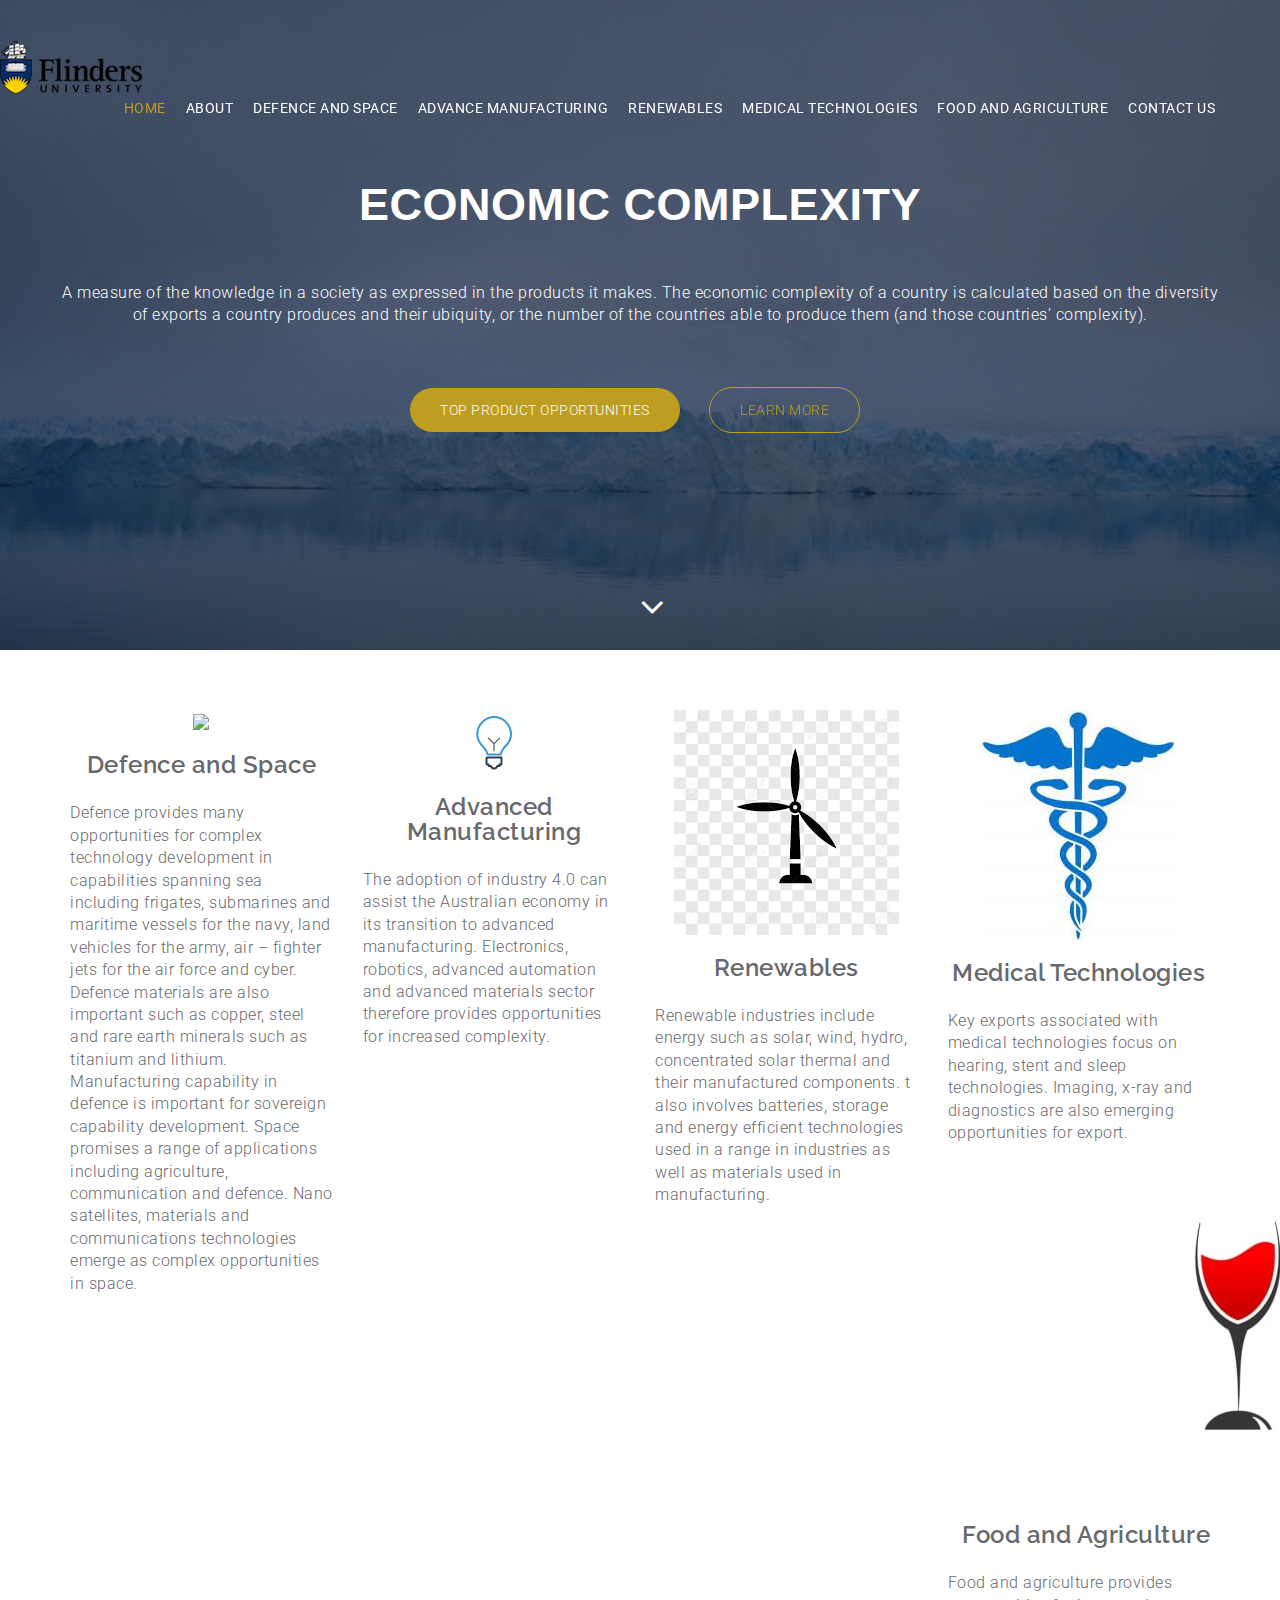
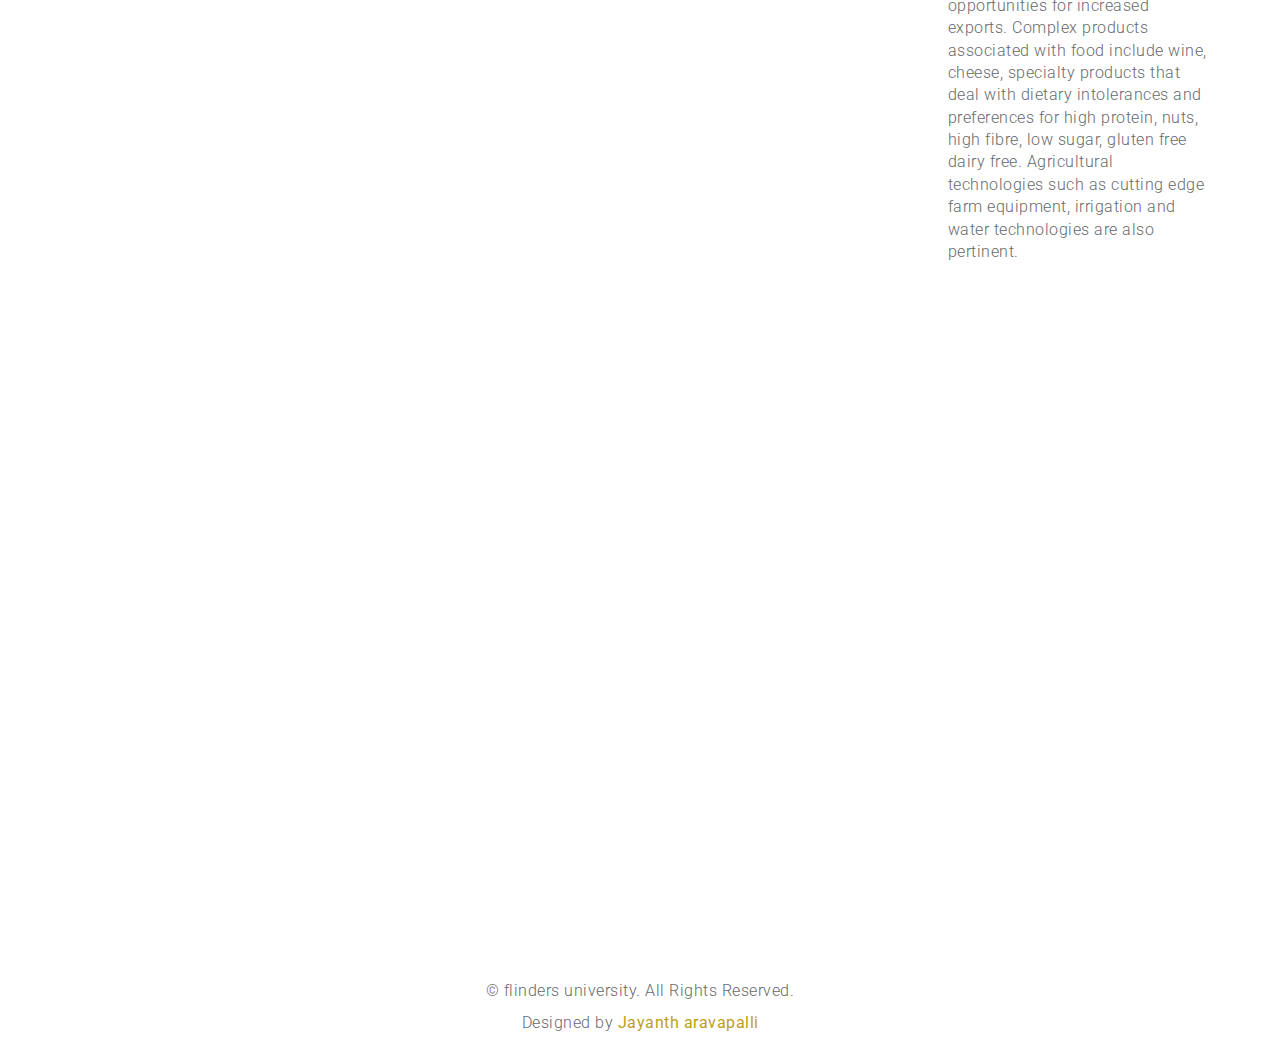
==== main.html @ 9fb5216f "Add files via upload" ====
<!DOCTYPE html>
<html lang="en">

<head>
  <meta charset="utf-8">
  <meta name="viewport" content="width=device-width, initial-scale=1">
  <title>Economic complexity</title>

  <link rel="stylesheet" type="text/css" href="https://fonts.googleapis.com/css?family=Roboto:400,300|Raleway:300,400,900,700italic,700,300,600">
  <link rel="stylesheet" type="text/css" href="css/jquery.bxslider.css">
  <link rel="stylesheet" type="text/css" href="css/font-awesome.min.css">
  <link rel="stylesheet" type="text/css" href="css/bootstrap.min.css">
  <link rel="stylesheet" type="text/css" href="css/animate.css">
  <link rel="stylesheet" type="text/css" href="css/style.css">

</head>

<body>

  <div class="loader"></div>
  <div id="myDiv">
    <!--HEADER-->
    <div class="header">
      <div class="bg-color">
        <header id="main-header">
          <nav class="navbar navbar-default navbar-fixed-top">
            <a class="navbar-brand" href="#">
                <img src="img/logo.png" alt="">
            </a>
            <div class="container">
              <div class="navbar-header">
                <button type="button" class="navbar-toggle" data-toggle="collapse" data-target="#myNavbar">
                <span class="icon-bar"></span>
                <span class="icon-bar"></span>
                <span class="icon-bar"></span>
              </button>

              </div>
              <div class="collapse navbar-collapse" id="myNavbar">
                <ul class="nav navbar-nav navbar-right">
                  <li class="active"><a href="#main-header">Home</a></li>
                  <li class=""><a href="#feature">About</a></li>
                  <li class="nav-item"><a class="nav-link" href="https://app.powerbi.com/view?r=eyJrIjoiYzU4NzIwYWYtZjVlNi00YTAxLWFhNmUtNjE1NDBiMDllNmQwIiwidCI6IjcyMTU3ZGJiLWU4YmQtNDBkYy04ZDAwLTNmMDhjMjM0YWM0NyIsImMiOjEwfQ%3D%3D" >Defence and Space</a></li>
                  <li class="nav-item"><a class="nav-link" href="https://app.powerbi.com/view?r=eyJrIjoiYmViMGY0OTgtZDIwMy00YzEzLWE2MzAtMzNlZTFiOWI3N2QzIiwidCI6IjcyMTU3ZGJiLWU4YmQtNDBkYy04ZDAwLTNmMDhjMjM0YWM0NyIsImMiOjEwfQ%3D%3D" >Advance Manufacturing</a></li>
                  <li class="nav-item"><a class="nav-link" href="https://app.powerbi.com/view?r=eyJrIjoiYzBiZDU5ZDAtOTg5ZC00OGEzLWI5MzctMzc5NGRhNTk1YWYwIiwidCI6IjcyMTU3ZGJiLWU4YmQtNDBkYy04ZDAwLTNmMDhjMjM0YWM0NyIsImMiOjEwfQ%3D%3D" >Renewables</a></li>
                  <li class="nav-item"><a class="nav-link" href="https://app.powerbi.com/view?r=eyJrIjoiZmE3MGUyNjEtNDMyOC00MDVlLTk2ZDEtZWE3MzJkNTE5Njg4IiwidCI6IjcyMTU3ZGJiLWU4YmQtNDBkYy04ZDAwLTNmMDhjMjM0YWM0NyIsImMiOjEwfQ%3D%3D" >Medical Technologies</a></li>
                  <li class="nav-item"><a class="nav-link" href="https://app.powerbi.com/view?r=eyJrIjoiMjk5ODIzNTQtYWZlYy00MjgwLTgxZTQtNjhiOTlhYmQ1YWE2IiwidCI6IjcyMTU3ZGJiLWU4YmQtNDBkYy04ZDAwLTNmMDhjMjM0YWM0NyIsImMiOjEwfQ%3D%3D" >Food and Agriculture</a></li>
                  <li class=""><a href="#contact">Contact Us</a></li>
                </ul>
              </div>
            </div>
          </nav>
        </header>
        <div class="wrapper">
          <div class="container">
            <div class="row">
              <div class="banner-info text-center wow fadeIn delay-05s">

                <h2 class="bnr-sub-title">Economic complexity</h2>
                <p class="bnr-para"><br> A measure of the knowledge in a society as expressed in the products it makes. The economic complexity of a country is calculated based on the diversity of exports a country produces and their ubiquity, or the number of the countries able to produce them (and those countries’ complexity). <br></p>
                <div class="brn-btn">
                  <a href="tp.html" class="btn btn-download">Top Product opportunities</a>
                  <a href="#" class="btn btn-more">Learn More</a>
                </div>
                <div class="overlay-detail">
                  <a href="#feature"><i class="fa fa-angle-down"></i></a>
                </div>
              </div>
            </div>
          </div>
        </div>
      </div>
    </div>



    <section id="feature" class="section-padding wow fadeIn delay-05s">
      <div class="container">
        <div class="row">
          <div class="col-md-3 col-sm-6 col-xs-12">
            <div class="wrap-item text-center">
              <div class="item-img">
                <img src="img/">
              </div>
              <h3 class="pad-bt15">Defence and Space</h3>
              <p style="text-align:Left;">

 Defence provides many opportunities for complex technology development in capabilities
 spanning sea including frigates, submarines and maritime vessels for the navy, land
 vehicles for the army, air – fighter jets for the air force and cyber. Defence materials
 are also important such as copper, steel and rare earth minerals such as titanium and lithium.
 Manufacturing capability in defence is important for sovereign capability development.

 Space promises a range of applications including agriculture, communication and defence.
 Nano satellites, materials and communications technologies emerge as complex opportunities in space.

               </p>
            </div>
          </div>

          <div class="col-md-3 col-sm-6 col-xs-12">
            <div class="wrap-item text-center">
              <div class="item-img">
                <img src="img/ser01.png">
              </div>
              <h3 class="pad-bt15">Advanced Manufacturing</h3>
              <p style="text-align:Left;">
The adoption of industry 4.0 can assist the Australian economy in its transition to advanced manufacturing.
 Electronics, robotics, advanced automation and advanced materials sector therefore provides opportunities
 for increased complexity.</p>
            </div>
          </div>
          <div class="col-md-3 col-sm-6 col-xs-12">
            <div class="wrap-item text-center">
              <div class="item-img">
                <img src="img/4.png">
              </div>
              <h3 class="pad-bt15">Renewables</h3>
              <p style="text-align:left;">
Renewable industries include energy such as solar, wind, hydro, concentrated solar thermal and their  manufactured components.
t also involves batteries, storage and energy efficient technologies used in a range in industries as well as materials used
in manufacturing.</p>
            </div>
          </div>
          <div class="col-md-3 col-sm-6 col-xs-12">
            <div class="wrap-item text-center">
              <div class="item-img">
                <img src="img/3.jpg">
              </div>
              <h3 class="pad-bt15">Medical Technologies</h3>
              <p style="text-align:Left;">
  Key exports associated with medical technologies
  focus on hearing, stent and sleep technologies.
  Imaging, x-ray and diagnostics are also emerging
opportunities for export.</p>

            </div>
          </div>

              <div class="col-md-3 col-sm-6 col-xs-12">
                <div class="wrap-item text-right">
                  <div class="item-img">
                    <img src="img/0.jpg">
                  </div>
                  <h3 class="pad-bt15">Food and Agriculture</h3>
                  <p style="text-align:Left;">
                    Food and agriculture provides opportunities for increased exports.
                    Complex products associated with food include wine, cheese, specialty products
                                          that deal with dietary intolerances and preferences
                                          for high protein, nuts, high fibre, low sugar, gluten free  dairy free.
                                          Agricultural technologies such as cutting edge farm equipment, irrigation and water technologies are also pertinent.

                </div>
            </div>
          </div>

        </div>
      </div>


    </section>

    <!---->

    <!---->
    <!---->
    <!---->
    <!---->


    <!---->
    <section id="contact" class="section-padding wow fadeInUp delay-05s">
      <div class="container">
        <div class="row">
          <div class="col-md-12 text-center white">
            <h2 class="service-title pad-bt15">Keep in touch with us</h2>
            <p class="sub-title pad-bt15"> <br> This website is a result of the work from a Flinders University Masters computer science student investigating product development opportunities for various firms using economic complexity and various forms of relatedness.</p>
            <hr class="bottom-line white-bg">
          </div>
          <div class="col-md-6 col-sm-6 col-xs-12">
            <div class="loction-info white">
              <p><i class="fa fa-map-marker fa-fw pull-left fa-2x"></i>Flinders university<br>Tonsley,SA,Australia</p>
              <p><i class="fa fa-envelope-o fa-fw pull-left fa-2x"></i>flinders.edu.au.com</p>
              <p><i class="fa fa-phone fa-fw pull-left fa-2x"></i>+61 0000 00000</p>
            </div>
          </div>
          <div class="col-md-6 col-sm-6 col-xs-12">
            <div class="contact-form">
              <div id="sendmessage">Your message has been sent. Thank you!</div>
              <div id="errormessage"></div>
              <form action="" method="post" role="form" class="contactForm">
                <div class="col-md-6 padding-right-zero">
                  <div class="form-group">
                    <input type="text" name="name" class="form-control" id="name" placeholder="Your Name" data-rule="minlen:4" data-msg="Please enter at least 4 chars" />
                    <div class="validation"></div>
                  </div>
                </div>
                <div class="col-md-6">
                  <div class="form-group">
                    <input type="email" class="form-control" name="email" id="email" placeholder="Your Email" data-rule="email" data-msg="Please enter a valid email" />
                    <div class="validation"></div>
                  </div>
                </div>
                <div class="col-md-12">
                  <div class="form-group">
                    <input type="text" class="form-control" name="subject" id="subject" placeholder="Subject" data-rule="minlen:4" data-msg="Please enter at least 8 chars of subject" />
                    <div class="validation"></div>
                  </div>
                </div>
                <div class="col-md-12">
                  <div class="form-group">
                    <textarea class="form-control" name="message" rows="5" data-rule="required" data-msg="Please write something for us" placeholder="Message"></textarea>
                    <div class="validation"></div>
                  </div>
                  <button type="submit" class="btn btn-primary btn-submit">SEND NOW</button>
                </div>
              </form>

            </div>
          </div>
        </div>
      </div>
    </section>
    <!---->
    <!---->
    <footer id="footer">
      <div class="container">
        <div class="row text-center">
          <p>&copy; flinders university. All Rights Reserved.</p>
          <div class="credits">

            Designed by <a href="https://bootstrapmade.com/">Jayanth aravapalli</a>
          </div>
        </div>
      </div>
    </footer>
    <!---->
  </div>
  <script src="js/jquery.min.js"></script>
  <script src="js/jquery.easing.min.js"></script>
  <script src="js/bootstrap.min.js"></script>
  <script src="js/wow.js"></script>
  <script src="js/jquery.bxslider.min.js"></script>
  <script src="js/custom.js"></script>
  <script src="contactform/contactform.js"></script>

</body>
</html>
---- css/style.css ----
/*
    Theme Name: Baker
    Theme URL: https://bootstrapmade.com/baker-free-onepage-bootstrap-theme/
    Author: BootstrapMade.com
    Author URL: https://bootstrapmade.com
*/

body {
  line-height: 1.4;
  font-family: 'Roboto', sans-serif;
  color: #67696c;
  font-size: 16px;
  font-weight: 300;
  letter-spacing: 0.5px;
  overflow-x: hidden;
}

ol, ul {
  list-style: none;
}

blockquote, q {
  quotes: none;
}

blockquote:before, blockquote:after, q:before, q:after {
  content: '';
  content: none;
}

table {
  border-collapse: collapse;
  border-spacing: 0;
}

h1, h2, h3, h4, h5, h6 {
  font-family: 'Raleway', sans-serif;
  font-weight: 600;
}

.section-padding {
  padding: 60px 0px;
}

#loader {
  position: absolute;
  left: 50%;
  top: 50%;
  z-index: 1;
  width: 150px;
  height: 150px;
  margin: -75px 0 0 -75px;
  border: 16px solid #f3f3f3;
  border-radius: 50%;
  border-top: 16px solid #3498db;
  width: 120px;
  height: 120px;
  -webkit-animation: spin 2s linear infinite;
  animation: spin 2s linear infinite;
}

@-webkit-keyframes spin {
  0% {
    -webkit-transform: rotate(0deg);
  }
  100% {
    -webkit-transform: rotate(360deg);
  }
}

@keyframes spin {
  0% {
    transform: rotate(0deg);
  }
  100% {
    transform: rotate(360deg);
  }
}

/* Add animation to "page content" */

.animate-bottom {
  position: relative;
  -webkit-animation-name: animatebottom;
  -webkit-animation-duration: 1s;
  animation-name: animatebottom;
  animation-duration: 1s
}

@-webkit-keyframes animatebottom {
  from {
    bottom: -100px;
    opacity: 0
  }
  to {
    bottom: 0px;
    opacity: 1
  }
}

@keyframes animatebottom {
  from {
    bottom: -100px;
    opacity: 0
  }
  to {
    bottom: 0;
    opacity: 1
  }
}

/***********************************
************************************
HEADER
************************************
***********************************/

.header {
  background: url('../img/bg-banner02.jpg') no-repeat fixed;
  background-size: cover;
  min-height: 650px;
  position: relative;
}

.bg-color {
  background-color: rgba(0, 0, 0, 0.5);
  min-height: 650px;
}

#main-header {}

.navbar-default {
  background-color: transparent;
  border: 0px;
  padding: 20px 0;
  transition: all 0.3s;
}

@media (max-width: 768px) {
	.navbar-collapse {
		background: rgba(64, 75, 97, 0.9);
    border-top: 0;
	}
}
.navbar-default .navbar-brand:focus, .navbar-default .navbar-brand:hover {
  color: #002F2F;
}

.top-nav-collapse {
  padding: 0;
  background: rgba(64, 75, 97, 0.9);
}

.logo-dec {
  color: #be9e21;
}

.navbar-default .navbar-brand {
  color: #fff;
  font-family: 'Raleway', sans-serif;
  font-weight: 700;
}

.navbar-default .navbar-brand:hover, .navbar-default .navbar-brand:focus {
  color: #fff;
}

.navbar-brand {
  padding: 0px;
  font-size: 24px;
  text-transform: uppercase;
  padding: 15px 0px;
  margin-top: 6px;
}

.navbar-default .navbar-nav>li>a {
  padding: 5px 10px;
  font-size: 14px;
  line-height: 54px;
  font-weight: 400;
  text-transform: uppercase;
  background: transparent;
  color: #fff;
  -webkit-transition: color 0.2s ease-out;
  transition: color 0.2s ease-out;
}

.navbar-default .navbar-nav>.active>a, .navbar-default .navbar-nav>.active>a:focus, .navbar-default .navbar-nav>.active>a:hover {
  color: #be9e21;
  background-color: transparent;
}

.navbar-default .navbar-nav>li>a:focus, .navbar-default .navbar-nav>li>a:hover {
  background-color: transparent;
  color: #be9e21;
}

.banner-info {
  padding-top: 140px;
  color: #fff;
}

.bnr-title, .bnr-sub-title {
  font-family: 'Fira Sans', sans-serif;
}

h1.bnr-title {
  font-size: 18px;
  text-transform: uppercase;
  letter-spacing: 2px;
}

h2.bnr-sub-title {
  font-size: 45px;
  text-transform: uppercase;
  padding: 20px 0px;
  font-weight: 700;
}

.bnr-para {
  font-weight: 300;
}

.btn-download, .btn-more, .btn-download:hover, .btn-download:focus, .btn-more:focus {
  text-transform: uppercase;
  margin-top: 50px;
  color: #fff;
  border: 0;
  font-size: 14px;
  font-weight: 300;
  line-height: 24px;
  padding: 10px 30px;
  border-radius: 60px;
  margin: 50px 10px 0 0;
  outline: none !important;
  -webkit-backface-visibility: hidden;
  backface-visibility: hidden;
  transition: all 0.3s;
}

.btn-download {
  background-color: #be9e21;
}

.btn-more, .btn-more:focus {
  margin-left: 15px;
  border: 1px solid #be9e21;
  color: #be9e21;
}

.btn-more:hover {
  background: #be9e21;
  color: #fff;
}

.overlay-detail a i {
  text-align: center;
  position: absolute;
  bottom: 25px;
  font-size: 38px;
  color: #fff;
}

/***********************************
************************************
features
************************************
***********************************/

.title, .service-title {
  font-family: 'Fira Sans', sans-serif;
  font-size: 35px;
  text-transform: uppercase;
}

.item-img {
  margin-bottom: 15px;
}

.sub-title {
  font-size: 20px;
}

.bottom-line {
  margin-top: 20px;
  margin-bottom: 40px;
  border: 0;
  border-top: 0px;
  height: 3px;
  width: 40px;
  background-color: #BE9E21;
}

.wrap-item h3 {
  font-size: 24px;
  line-height: 25px;
}

.pad-bt15 {
  padding-bottom: 15px;
}

.sec-sub-title {
  padding-top: 30px;
}

.sec-sub-title {
  font-size: 16px;
  font-weight: bold;
  color: #002F2F;
  text-transform: uppercase;
  margin: 25px 0px;
  line-height: 1.7;
}

#service {
  background-color: #F3F4F8;
}

ul.service-list li i {
  color: #002F2F;
  padding-right: 10px;
}

.learn-more, .learn-more:hover, .learn-more:focus {
  height: 50px;
  width: 175px;
  background: #046380;
  display: inline-block;
  text-align: center;
  color: #ffffff;
  line-height: 50px;
  text-transform: uppercase;
  font-size: 16px;
  text-decoration: none;
  margin-right: 10px;
  margin-top: 45px;
  text-decoration: none;
  transition: all 0.3s;
  -webkit-transition: all 0.3s;
}

.visit-portfolio, .visit-portfolio:hover, .visit-portfolio:focus {
  height: 50px;
  width: 175px;
  display: inline-block;
  text-align: center;
  color: #495376;
  line-height: 50px;
  text-transform: uppercase;
  font-size: 16px;
  text-decoration: none;
  border: 1px solid #838aa1;
  margin-top: 45px;
  transition: all 0.3s;
  -webkit-transition: all 0.3s;
}

.bx-wrapper img {
  width: 70px;
  display: inline-block;
  border-radius: 50%;
  border: 5px solid #fff;
  margin-bottom: 15px;
}

.service-item h3 span {
  opacity: 0.7;
  font-size: 75px;
  line-height: 1;
  text-transform: uppercase;
  letter-spacing: -5px;
  font-weight: 900;
  padding-right: 6px;
}

.service-item h3 {
  font-weight: 700;
}

.service-item p {
  opacity: 0.6;
  color: inherit;
  padding: 10px 0px;
}

.service-item a {
  color: #be9e21;
}

.mr-btn-15 {
  margin-bottom: 15px;
}

.padding-right-zero {
  padding-right: 0px !important;
}

.bx-wrapper {
  margin: 0 auto 35px;
}

.portfolio-item {
  position: relative;
  overflow: hidden;
}

.portfolio-item figure {
  margin: 0;
  padding: 0;
  position: relative;
  cursor: pointer;
}

.portfolio-item figure img {
  display: block;
  position: relative;
  z-index: 10;
  margin: -15px 0
}

.portfolio-item figure figcaption {
  display: block;
  position: absolute;
  z-index: 5;
  -webkit-box-sizing: border-box;
  -moz-box-sizing: border-box;
  box-sizing: border-box
}

.portfolio-item figure h2 {
  font-family: 'Fira Sans', sans-serif;
  color: #fff;
  font-size: 20px;
  text-align: left;
  padding-bottom: 15px;
}

.portfolio-item figure p {
  display: block;
  line-height: 18px;
  margin: 0;
  color: #fff;
  text-align: left
}

.portfolio-item figure figcaption {
  top: 0;
  left: 0;
  width: 100%;
  height: 100%;
  padding: 59px 30px;
  background-color: #BE9E21;
  backface-visibility: hidden;
  -webkit-transform: rotateY(-180deg);
  -moz-transform: rotateY(-180deg);
  transform: rotateY(-180deg);
  -webkit-transition: all .5s;
  -moz-transition: all .5s;
  transition: all .5s;
  text-align: center;
}

.portfolio-item figure img {
  backface-visibility: hidden;
  -webkit-transition: all .5s;
  -moz-transition: all .5s;
  transition: all .5s
}

.portfolio-item figure:hover img, figure.hover img {
  -webkit-transform: rotateY(180deg);
  -moz-transform: rotateY(180deg);
  transform: rotateY(180deg)
}

.portfolio-item figure:hover figcaption, figure.hover figcaption {
  -webkit-transform: rotateY(0);
  -moz-transform: rotateY(0);
  transform: rotateY(0)
}

/***********************************
************************************
TESTIMONIAL
************************************
***********************************/

#testimonial {
  background: url('../img/bg.jpg') no-repeat;
  background-size: cover;
  min-height: 390px;
}

.bg-testicolor {
  background-color: RGBA(73, 84, 105, 0.61);
  min-height: 390px;
}

.white {
  color: #fff !important;
}

.testimonial-item ul li blockquote {
  font-size: 18px;
  line-height: 32px;
  color: #fff;
  font-weight: 300;
  text-shadow: 1px 1px 2px #333;
  text-align: center;
  display: inline-block;
  width: 100%;
  margin: 20px 0;
  padding: 0 80px;
  position: relative;
  border: 0;
}

.testimonial-item ul li small {
  font-size: 16px;
  color: #fff;
  font-weight: 400;
  text-shadow: 1px 1px 2px #333;
  text-align: center;
  display: inline-block;
  width: 100%;
}

.bx-viewport {
  height: 235px !important;
  background-color: transparent !important;
  border: 0px none !important;
  box-shadow: none !important;
}

.testimonial-item ul li blockquote::before {
  content: '“';
  left: 30px;
}

.testimonial-item ul li blockquote::before, .testimonial-item ul li blockquote::after {
  position: absolute;
  font-weight: 300;
  font-size: 3em;
  font-family: Georgia, serif;
  color: #ccc;
  top: 62%;
}

.testimonial-item ul li blockquote::after {
  content: '”';
  right: 30px;
}

/***********************************
************************************
Blog
************************************
***********************************/

.blog-info h2 {
  text-transform: capitalize;
  font-weight: 600;
  font-size: 20px;
  letter-spacing: 1px;
  padding-top: 5px;
}

.blog-comment {
  margin-top: 12px;
  min-height: 30px;
}

.blog-info p, .blog-comment p {
  color: #949494;
}

.blog-comment p:first-child {
  float: left;
}

.blog-comment p:last-child {
  float: right;
  margin-right: 0;
}

.blog-comment p i {
  color: #949494;
}

.read-more {
  color: #949494;
  margin-top: 15px;
  display: inline-block;
}

.blog-img {
  position: relative;
  margin-bottom: 20px;
  overflow: hidden;
}

.blog-img img:hover {
  opacity: 1;
  -webkit-transform: scale(1.05);
  -moz-transform: scale(1.05);
  -ms-transform: scale(1.05);
  -o-transform: scale(1.05);
  transform: scale(1.05);
}

.blog-img img {
  width: 100%;
  opacity: 0.8;
  -webkit-transition: all 0.5s linear;
  -moz-transition: all 0.5s linear;
  -ms-transition: all 0.5s linear;
  -o-transition: all 0.5s linear;
  transition: all 0.5s linear;
}

/***********************************
************************************
contact
************************************
***********************************/

#contact {
  background-color: rgb(73, 84, 105);
}

.btn-submit, .btn-submit:hover, .btn-submit:focus {
  background-color: transparent;
  border-radius: 60px;
  color: #be9e21;
  font-weight: 400;
  border: 1px solid #be9e21;
  font-size: 14px;
  padding: 6px 20px;
}

.form-control {
  background-color: transparent;
  border-radius: 0px;
  color: #be9e21 !important;
  border-color: #be9e21;
}

.form-control:focus {
  border-color: #be9e21;
  outline: 0;
  -webkit-box-shadow: inset 0 1px 1px rgba(0, 0, 0, .075), 0 0 8px rgba(102, 175, 233, .6);
  box-shadow: inset 0 1px 1px rgba(0, 0, 0, .075), 0 0 8px rgba(102, 175, 233, .6);
}

.contact-form input.form-control {
  color: #fff;
}

.validation {
  color: red;
  display: none;
  margin: 0 0 20px;
  font-weight: 400;
  font-size: 13px;
}

#sendmessage {
  color: green;
  border: 1px solid green;
  display: none;
  text-align: center;
  padding: 15px;
  font-weight: 600;
  margin-bottom: 15px;
}

#errormessage {
  color: red;
  display: none;
  border: 1px solid red;
  text-align: center;
  padding: 15px;
  font-weight: 600;
  margin-bottom: 15px;
}

#sendmessage.show, #errormessage.show, .show {
  display: block;
}

.loction-info p {
  margin-bottom: 25px;
}

.loction-info p i {
  color: #be9e21;
}

/***********************************
************************************
contact
************************************
***********************************/

#footer {
  padding: 20px 0px;
}

.scrollToTop {
  position: fixed;
  bottom: 12px;
  right: 12px;
  width: 42px;
  height: 42px;
  color: #ffffff;
  background: #be9e21;
  font-size: 14px;
  line-height: 42px;
  text-align: center;
  z-index: 100;
  cursor: pointer;
  display: none;
}

.white-bg {
  background-color: #fff;
}

#footer a {
  color: #be9e21;
  font-weight: 400;
}

/***********************************
************************************
Responsive media queries
************************************
***********************************/

/***********************************
************************************
cta
************************************
***********************************/

.cta {
  background-color: rgb(73, 84, 105);
}

.cta .cta-info {
  width: 100%;
  float: left;
  padding: 30px 25px 30px 15px;
  border-radius: 5px;
}

.cta .cta-info .cta-txt h3 {
  font-size: 32px;
  margin-bottom: 10px;
}

.cta .cta-info .cta-btn {
  margin-top: 16px;
  background-color: rgb(190, 158, 33);
  padding: 20px 50px;
  color: #FFF;
  font-size: 22px;
  display: inline-block;
  transition: all 0.5s ease-in 0s;
}

/***********************************
************************************
Responsive media queries
************************************
***********************************/

@media (min-width: 768px) and (max-width: 980px) {
  .service-item, .blog-sec, .wrap-item, .loction-info {
    margin-bottom: 15px;
  }
  .portfolio-item figure figcaption {
    padding: 55px 30px;
  }
  .padding-right-zero {
    padding-right: 15px !important;
  }
}

@media (min-width: 451px) and (max-width: 767px) {
  .service-item, .blog-sec, .wrap-item, .loction-info {
    margin-bottom: 15px;
  }
}

@media (min-width: 20px) and (max-width: 450px) {
  .navbar-default .navbar-brand {
    padding-left: 16px;
    margin-top: 0px;
  }
  .banner-info {
    padding-top: 40px;
  }
  h1.bnr-title {
    font-size: 16px;
  }
  h2.bnr-sub-title {
    font-size: 33px;
  }
  body {
    font-size: 14px;
  }
  .btn-download, .btn-more, .btn-download:hover, .btn-more:hover, .btn-download:focus, .btn-more:focus {
    font-size: 12px;
    padding: 7px 18px;
  }
  .wrap-item h3 {
    font-size: 18px;
  }
  .title, .service-title {
    font-size: 28px;
  }
  .sub-title {
    font-size: 15px;
  }
  .service-item, .blog-sec, .wrap-item, .loction-info {
    margin-bottom: 15px;
  }
  .loction-info {
    padding: 0px 15px;
  }
  .portfolio-item figure figcaption {
    padding: 30px 30px;
  }
  .padding-right-zero {
    padding-right: 15px !important;
  }
  .portfolio-item figure p {
    font-size: 14px;
  }
  .portfolio-item figure h2 {
    font-size: 18px;
  }
  .testimonial-item ul li blockquote {
    font-size: 14px;
    line-height: 22px;
    margin: 10px 0;
    padding: 0 40px;
  }
  .navbar-default .navbar-nav>li>a {
    line-height: 22px;
    text-align: center;
  }
}
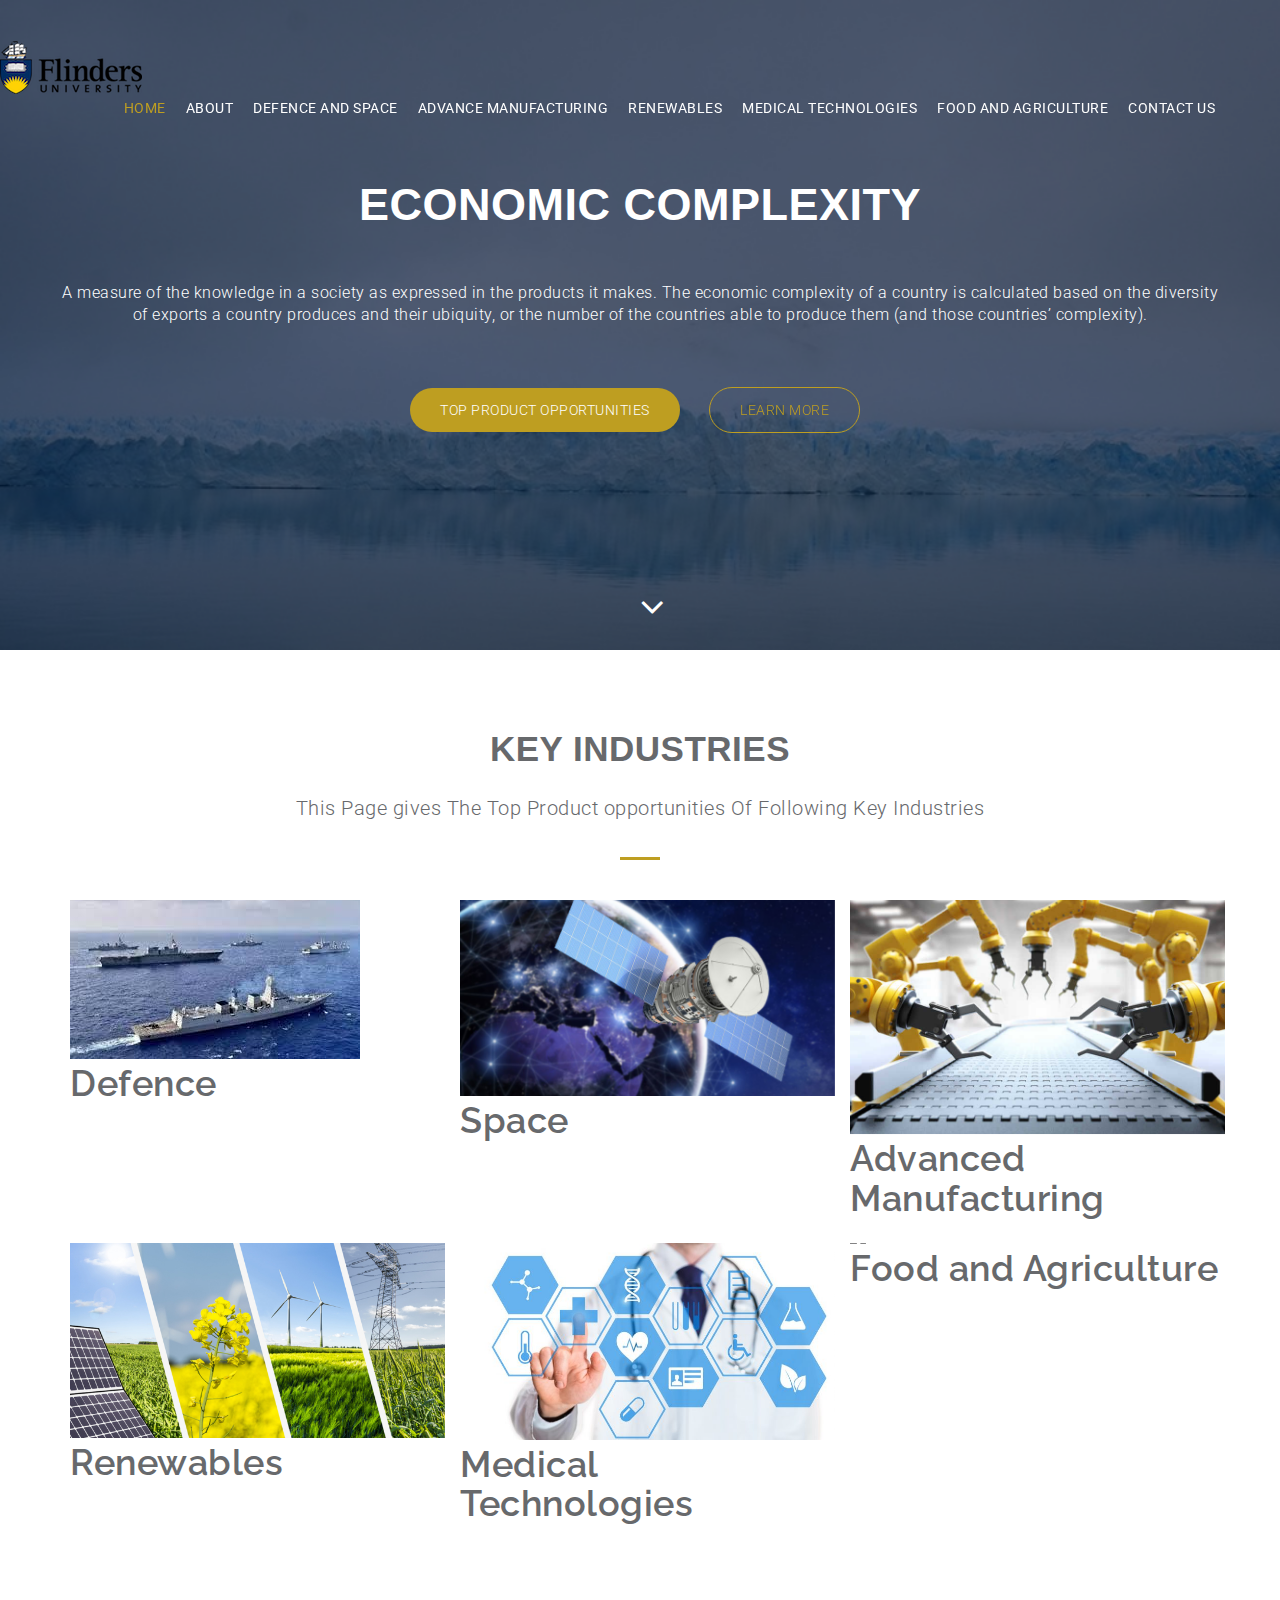
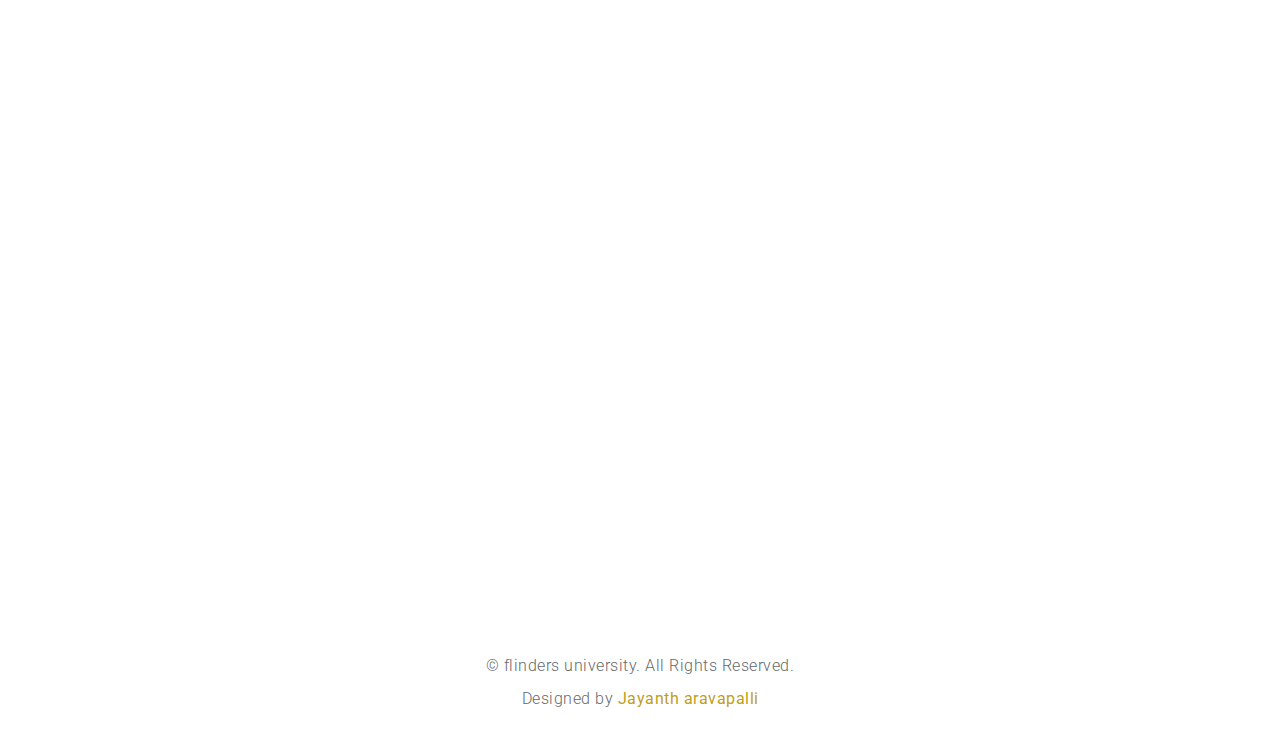
==== commit 1c6cbb44: "Add files via upload" ====
--- a/main.html
+++ b/main.html
@@ -73,96 +73,95 @@
     </div>
 
 
-
-    <section id="feature" class="section-padding wow fadeIn delay-05s">
+    <section id="portfolio" class="section-padding wow fadeInUp delay-05s">
       <div class="container">
         <div class="row">
-          <div class="col-md-3 col-sm-6 col-xs-12">
-            <div class="wrap-item text-center">
-              <div class="item-img">
-                <img src="img/">
-              </div>
-              <h3 class="pad-bt15">Defence and Space</h3>
-              <p style="text-align:Left;">
-
- Defence provides many opportunities for complex technology development in capabilities
- spanning sea including frigates, submarines and maritime vessels for the navy, land
- vehicles for the army, air – fighter jets for the air force and cyber. Defence materials
- are also important such as copper, steel and rare earth minerals such as titanium and lithium.
- Manufacturing capability in defence is important for sovereign capability development.
-
- Space promises a range of applications including agriculture, communication and defence.
- Nano satellites, materials and communications technologies emerge as complex opportunities in space.
-
-               </p>
-            </div>
-          </div>
-
-          <div class="col-md-3 col-sm-6 col-xs-12">
-            <div class="wrap-item text-center">
-              <div class="item-img">
-                <img src="img/ser01.png">
-              </div>
-              <h3 class="pad-bt15">Advanced Manufacturing</h3>
-              <p style="text-align:Left;">
-The adoption of industry 4.0 can assist the Australian economy in its transition to advanced manufacturing.
- Electronics, robotics, advanced automation and advanced materials sector therefore provides opportunities
- for increased complexity.</p>
-            </div>
-          </div>
-          <div class="col-md-3 col-sm-6 col-xs-12">
-            <div class="wrap-item text-center">
-              <div class="item-img">
-                <img src="img/4.png">
-              </div>
-              <h3 class="pad-bt15">Renewables</h3>
-              <p style="text-align:left;">
-Renewable industries include energy such as solar, wind, hydro, concentrated solar thermal and their  manufactured components.
-t also involves batteries, storage and energy efficient technologies used in a range in industries as well as materials used
-in manufacturing.</p>
-            </div>
-          </div>
-          <div class="col-md-3 col-sm-6 col-xs-12">
-            <div class="wrap-item text-center">
-              <div class="item-img">
-                <img src="img/3.jpg">
-              </div>
-              <h3 class="pad-bt15">Medical Technologies</h3>
-              <p style="text-align:Left;">
-  Key exports associated with medical technologies
-  focus on hearing, stent and sleep technologies.
-  Imaging, x-ray and diagnostics are also emerging
-opportunities for export.</p>
-
-            </div>
-          </div>
-
-              <div class="col-md-3 col-sm-6 col-xs-12">
-                <div class="wrap-item text-right">
-                  <div class="item-img">
-                    <img src="img/0.jpg">
-                  </div>
-                  <h3 class="pad-bt15">Food and Agriculture</h3>
-                  <p style="text-align:Left;">
-                    Food and agriculture provides opportunities for increased exports.
-                    Complex products associated with food include wine, cheese, specialty products
-                                          that deal with dietary intolerances and preferences
-                                          for high protein, nuts, high fibre, low sugar, gluten free  dairy free.
-                                          Agricultural technologies such as cutting edge farm equipment, irrigation and water technologies are also pertinent.
-
-                </div>
-            </div>
-          </div>
-
-        </div>
-      </div>
-
-
+          <div class="col-md-12 text-center">
+            <h2 class="service-title pad-bt15">Key Industries</h2>
+            <p class="sub-title pad-bt15">This Page gives The Top Product opportunities Of Following Key Industries</p>
+            <hr class="bottom-line">
+          </div>
+          <div class="col-md-4 col-sm-6 col-xs-12 portfolio-item padding-right-zero mr-btn-15">
+            <figure>
+              <img src="img/111.jpg" class="img-responsive">
+              <h1>Defence</h1>
+              <figcaption>
+                <h2>Defence</h2>
+                <p>Defence provides many opportunities for complex technology development in capabilities
+                spanning sea including frigates, submarines and maritime vessels for the navy, land
+                vehicles.</p>
+              </figcaption>
+            </figure>
+          </div>
+          <div class="col-md-4 col-sm-6 col-xs-12 portfolio-item padding-right-zero mr-btn-15">
+            <figure>
+              <img src="img/02.jpg" class="img-responsive">
+              <h1>Space</h1>
+              <figcaption>
+                <h2>Space</h2>
+                <p>Space promises a range of applications including agriculture, communication and defence.
+                Nano satellites, materials and communications technologies emerge as complex opportunities in space.</p>
+              </figcaption>
+            </figure>
+          </div>
+          <div class="col-md-4 col-sm-6 col-xs-12 portfolio-item padding-right-zero mr-btn-15">
+            <figure>
+              <img src="img/03.jpg" class="img-responsive">
+              <h1>Advanced Manufacturing</h1>
+              <figcaption>
+                <h2>Advanced Manufacturing</h2>
+                <p>The adoption of industry 4.0 can assist the Australian economy in its transition to advanced manufacturing.
+                 Electronics, robotics, advanced automation and advanced materials sector therefore provides opportunities
+                 for increased complexity</p>
+              </figcaption>
+            </figure>
+          </div>
+          <div class="col-md-4 col-sm-6 col-xs-12 portfolio-item padding-right-zero mr-btn-15">
+            <figure>
+              <img src="img/04.jpg" class="img-responsive">
+              <h1>Renewables</h1>
+              <figcaption>
+                <h2>Renewables</h2>
+                <p> Renewable industries include energy such as solar, wind, hydro, concentrated solar thermal and their  manufactured components.
+                 also involves batteries, storage and energy efficient technologies used in a range in industries as well as materials used
+                in manufacturing.</p>
+              </figcaption>
+            </figure>
+          </div>
+          <div class="col-md-4 col-sm-6 col-xs-12 portfolio-item padding-right-zero mr-btn-15">
+            <figure>
+              <img src="img/05.jpg" class="img-responsive">
+                 <h1>Medical Technologies</h1>
+              <figcaption>
+                <h2>Medical Technologies</h2>
+                <p>Key exports associated with medical technologies
+                focus on hearing, stent and sleep technologies.
+                Imaging, x-ray and diagnostics are also emerging
+              opportunities for export</p>
+              </figcaption>
+            </figure>
+          </div>
+          <div class="col-md-4 col-sm-6 col-xs-12 portfolio-item padding-right-zero mr-btn-15">
+            <figure>
+              <img src="img/6.jpg" class="img-responsive">
+              <h1>Food and Agriculture</h1>
+              <figcaption>
+                <h2>Food and Agriculture</h2>
+                <p>  Food and agriculture provides opportunities for increased exports and Complex products associated with food include wine, cheese, specialty products
+                    that deal with dietary intolerances and preferences for high protein, nuts, high fibre, low sugar, gluten free  dairy free.  Agricultural technologies
+                    such as cutting edge farm equipment, irrigation and water technologies are also pertinent.
+</p>
+              </figcaption>
+            </figure>
+          </div>
+        </div>
+      </div>
     </section>
 
-    <!---->
-
-    <!---->
+
+
+
+
     <!---->
     <!---->
     <!---->
@@ -180,7 +179,7 @@
           <div class="col-md-6 col-sm-6 col-xs-12">
             <div class="loction-info white">
               <p><i class="fa fa-map-marker fa-fw pull-left fa-2x"></i>Flinders university<br>Tonsley,SA,Australia</p>
-              <p><i class="fa fa-envelope-o fa-fw pull-left fa-2x"></i>flinders.edu.au.com</p>
+              <p><i class="fa fa-envelope-o fa-fw pull-left fa-2x"></i>flinders.edu.au</p>
               <p><i class="fa fa-phone fa-fw pull-left fa-2x"></i>+61 0000 00000</p>
             </div>
           </div>
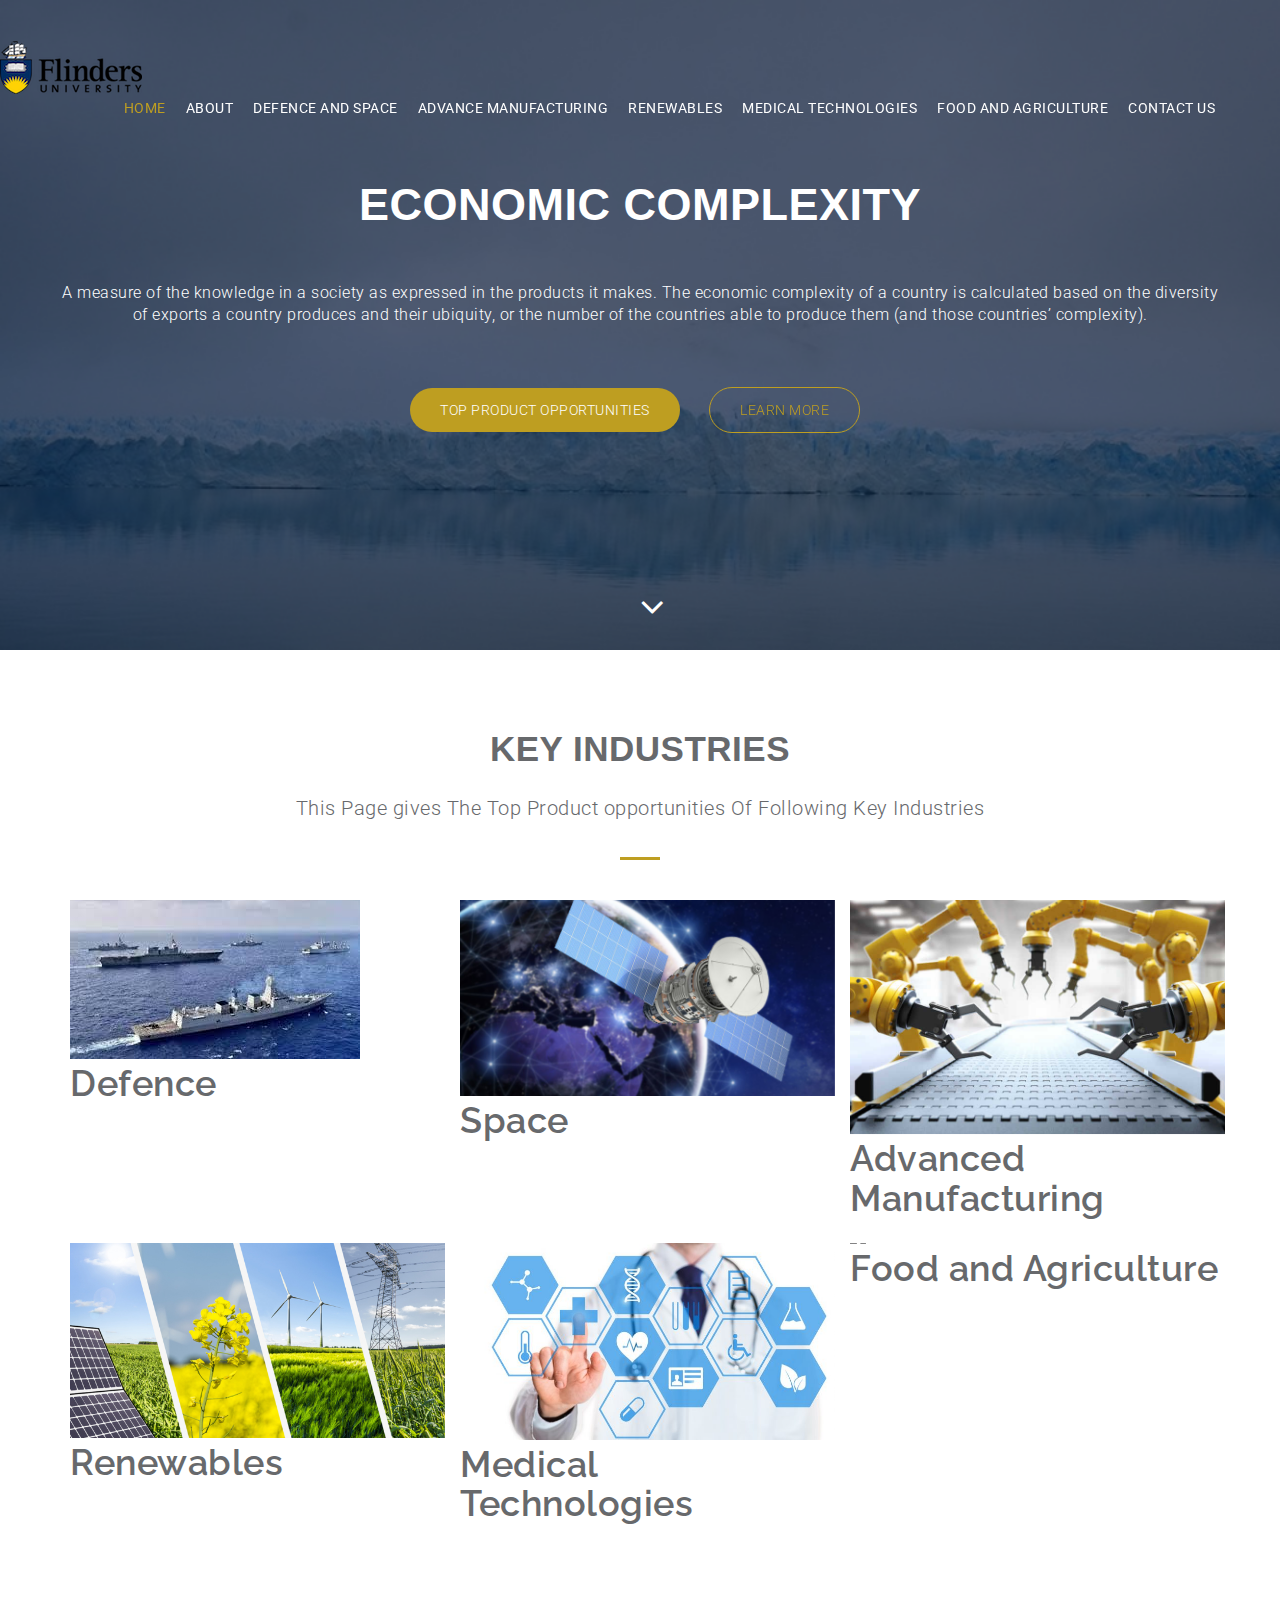
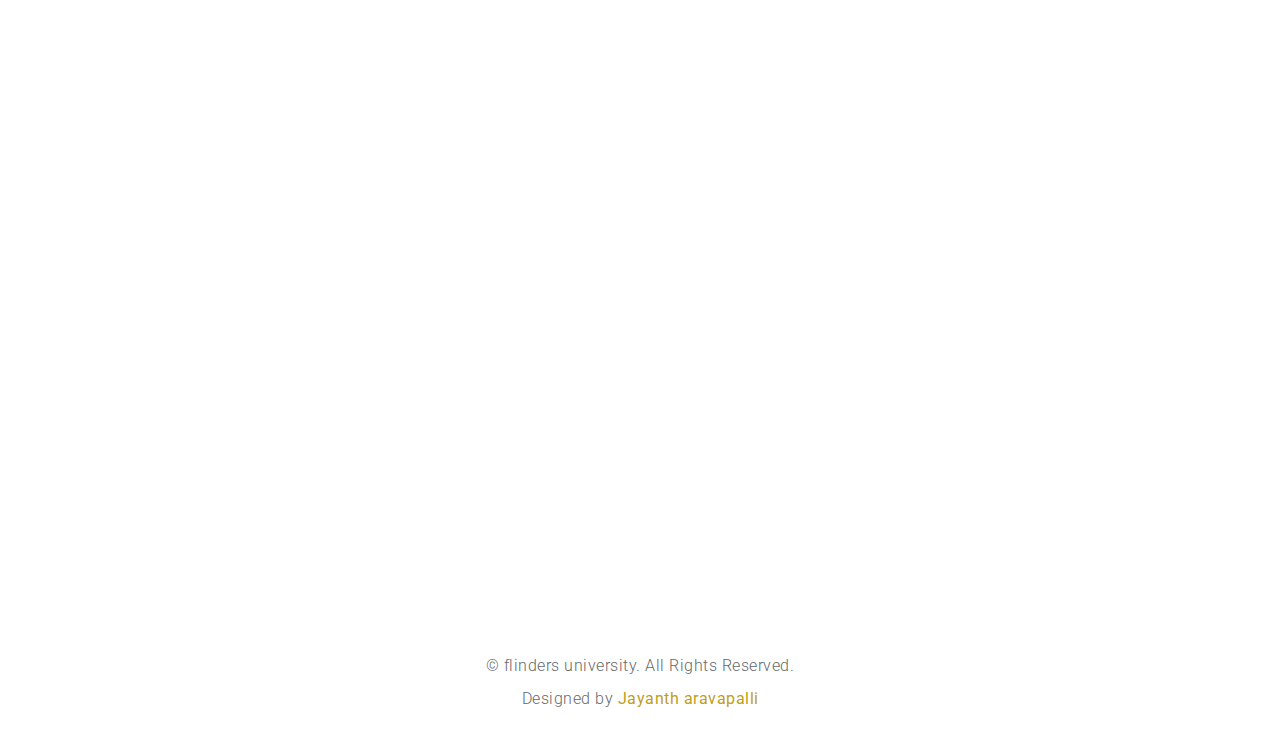
==== commit 34a921a5: "Add files via upload" ====
--- a/main.html
+++ b/main.html
@@ -40,7 +40,7 @@
                 <ul class="nav navbar-nav navbar-right">
                   <li class="active"><a href="#main-header">Home</a></li>
                   <li class=""><a href="#feature">About</a></li>
-                  <li class="nav-item"><a class="nav-link" href="https://app.powerbi.com/view?r=eyJrIjoiYzU4NzIwYWYtZjVlNi00YTAxLWFhNmUtNjE1NDBiMDllNmQwIiwidCI6IjcyMTU3ZGJiLWU4YmQtNDBkYy04ZDAwLTNmMDhjMjM0YWM0NyIsImMiOjEwfQ%3D%3D" >Defence and Space</a></li>
+                  <li class="nav-item"><a class="nav-link" href="https://app.powerbi.com/reportEmbed?reportId=88f99c50-e03d-4181-a714-351eeae9fde1&autoAuth=true&ctid=72157dbb-e8bd-40dc-8d00-3f08c234ac47&config=eyJjbHVzdGVyVXJsIjoiaHR0cHM6Ly93YWJpLXNvdXRoLWVhc3QtYXNpYS1yZWRpcmVjdC5hbmFseXNpcy53aW5kb3dzLm5ldC8ifQ%3D%3D" >Defence and Space</a></li>
                   <li class="nav-item"><a class="nav-link" href="https://app.powerbi.com/view?r=eyJrIjoiYmViMGY0OTgtZDIwMy00YzEzLWE2MzAtMzNlZTFiOWI3N2QzIiwidCI6IjcyMTU3ZGJiLWU4YmQtNDBkYy04ZDAwLTNmMDhjMjM0YWM0NyIsImMiOjEwfQ%3D%3D" >Advance Manufacturing</a></li>
                   <li class="nav-item"><a class="nav-link" href="https://app.powerbi.com/view?r=eyJrIjoiYzBiZDU5ZDAtOTg5ZC00OGEzLWI5MzctMzc5NGRhNTk1YWYwIiwidCI6IjcyMTU3ZGJiLWU4YmQtNDBkYy04ZDAwLTNmMDhjMjM0YWM0NyIsImMiOjEwfQ%3D%3D" >Renewables</a></li>
                   <li class="nav-item"><a class="nav-link" href="https://app.powerbi.com/view?r=eyJrIjoiZmE3MGUyNjEtNDMyOC00MDVlLTk2ZDEtZWE3MzJkNTE5Njg4IiwidCI6IjcyMTU3ZGJiLWU4YmQtNDBkYy04ZDAwLTNmMDhjMjM0YWM0NyIsImMiOjEwfQ%3D%3D" >Medical Technologies</a></li>
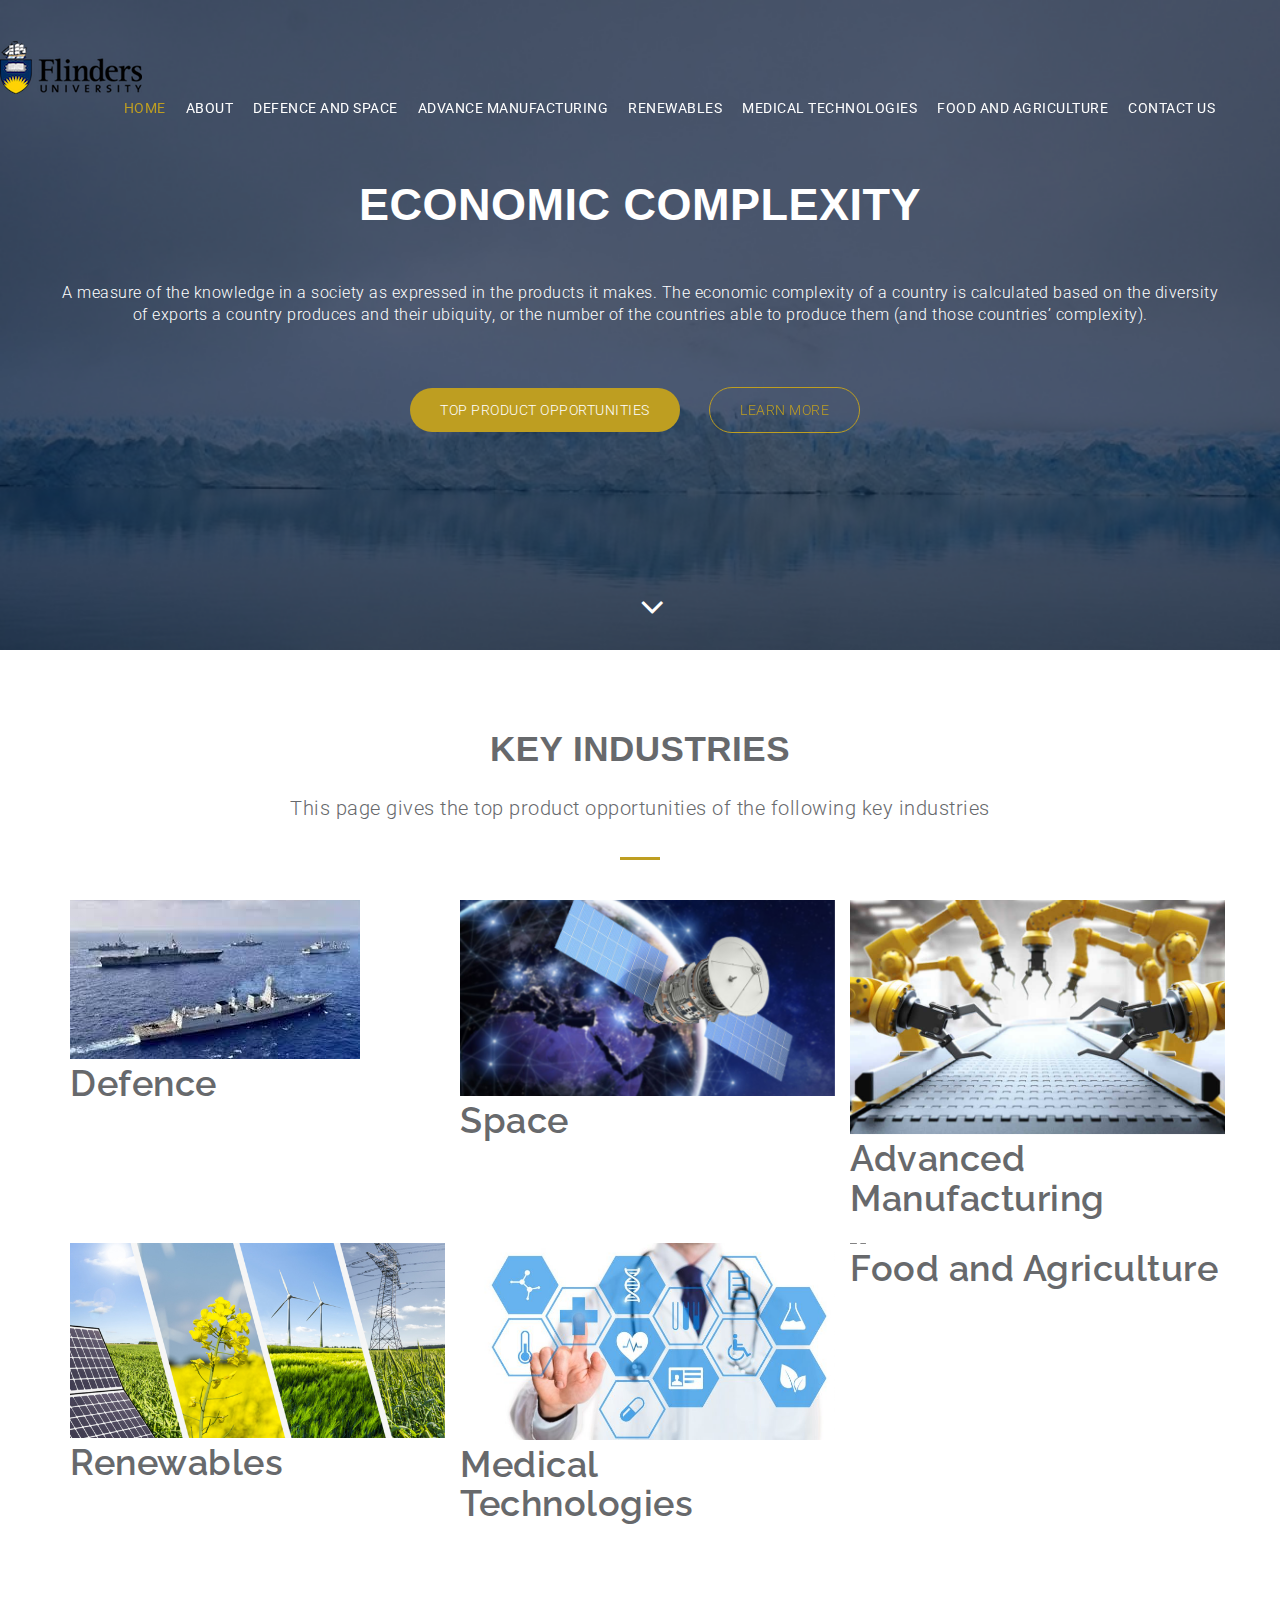
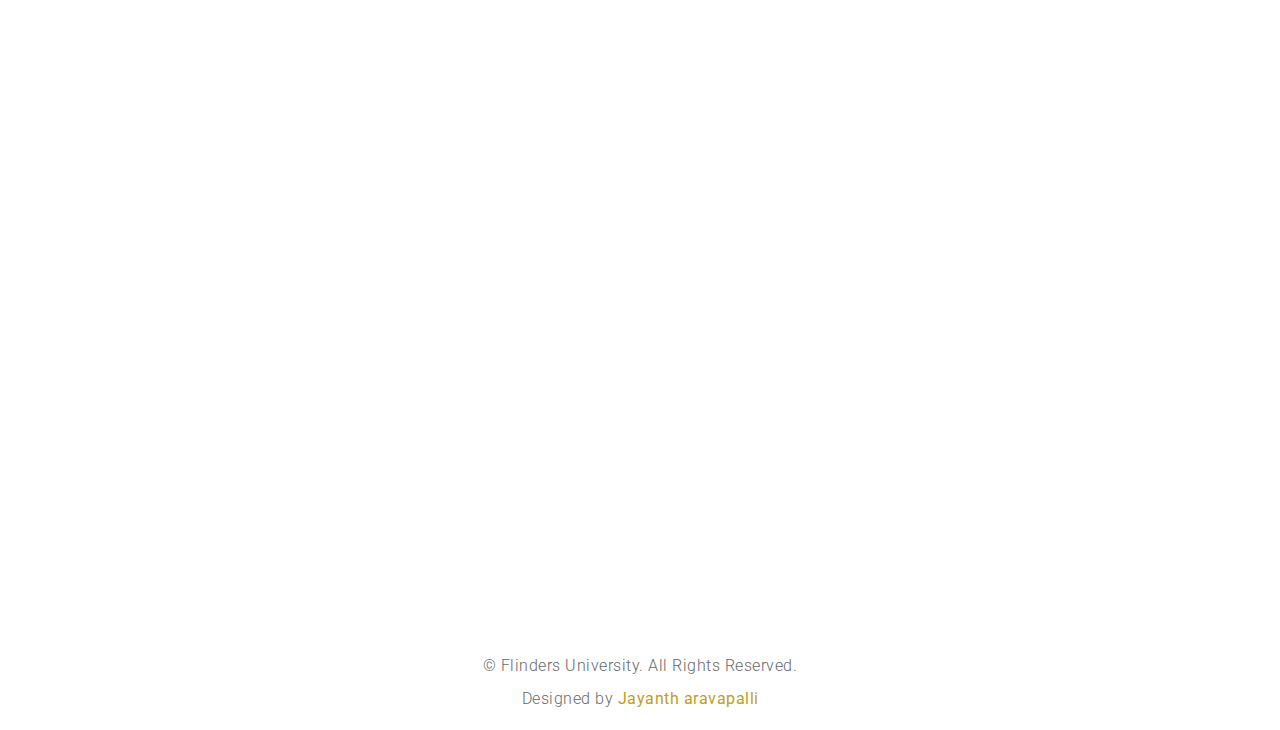
==== commit 9777e85f: "Add files via upload" ====
--- a/main.html
+++ b/main.html
@@ -40,7 +40,7 @@
                 <ul class="nav navbar-nav navbar-right">
                   <li class="active"><a href="#main-header">Home</a></li>
                   <li class=""><a href="#feature">About</a></li>
-                  <li class="nav-item"><a class="nav-link" href="https://app.powerbi.com/reportEmbed?reportId=88f99c50-e03d-4181-a714-351eeae9fde1&autoAuth=true&ctid=72157dbb-e8bd-40dc-8d00-3f08c234ac47&config=eyJjbHVzdGVyVXJsIjoiaHR0cHM6Ly93YWJpLXNvdXRoLWVhc3QtYXNpYS1yZWRpcmVjdC5hbmFseXNpcy53aW5kb3dzLm5ldC8ifQ%3D%3D" >Defence and Space</a></li>
+                  <li class="nav-item"><a class="nav-link" href="https://app.powerbi.com/view?r=eyJrIjoiYzU4NzIwYWYtZjVlNi00YTAxLWFhNmUtNjE1NDBiMDllNmQwIiwidCI6IjcyMTU3ZGJiLWU4YmQtNDBkYy04ZDAwLTNmMDhjMjM0YWM0NyIsImMiOjEwfQ%3D%3D" >Defence and Space</a></li>
                   <li class="nav-item"><a class="nav-link" href="https://app.powerbi.com/view?r=eyJrIjoiYmViMGY0OTgtZDIwMy00YzEzLWE2MzAtMzNlZTFiOWI3N2QzIiwidCI6IjcyMTU3ZGJiLWU4YmQtNDBkYy04ZDAwLTNmMDhjMjM0YWM0NyIsImMiOjEwfQ%3D%3D" >Advance Manufacturing</a></li>
                   <li class="nav-item"><a class="nav-link" href="https://app.powerbi.com/view?r=eyJrIjoiYzBiZDU5ZDAtOTg5ZC00OGEzLWI5MzctMzc5NGRhNTk1YWYwIiwidCI6IjcyMTU3ZGJiLWU4YmQtNDBkYy04ZDAwLTNmMDhjMjM0YWM0NyIsImMiOjEwfQ%3D%3D" >Renewables</a></li>
                   <li class="nav-item"><a class="nav-link" href="https://app.powerbi.com/view?r=eyJrIjoiZmE3MGUyNjEtNDMyOC00MDVlLTk2ZDEtZWE3MzJkNTE5Njg4IiwidCI6IjcyMTU3ZGJiLWU4YmQtNDBkYy04ZDAwLTNmMDhjMjM0YWM0NyIsImMiOjEwfQ%3D%3D" >Medical Technologies</a></li>
@@ -60,7 +60,7 @@
                 <p class="bnr-para"><br> A measure of the knowledge in a society as expressed in the products it makes. The economic complexity of a country is calculated based on the diversity of exports a country produces and their ubiquity, or the number of the countries able to produce them (and those countries’ complexity). <br></p>
                 <div class="brn-btn">
                   <a href="tp.html" class="btn btn-download">Top Product opportunities</a>
-                  <a href="#" class="btn btn-more">Learn More</a>
+                  <a href="http://atlas.cid.harvard.edu/" class="btn btn-more">Learn More</a>
                 </div>
                 <div class="overlay-detail">
                   <a href="#feature"><i class="fa fa-angle-down"></i></a>
@@ -78,7 +78,7 @@
         <div class="row">
           <div class="col-md-12 text-center">
             <h2 class="service-title pad-bt15">Key Industries</h2>
-            <p class="sub-title pad-bt15">This Page gives The Top Product opportunities Of Following Key Industries</p>
+            <p class="sub-title pad-bt15">This page gives the top product opportunities of the following key industries</p>
             <hr class="bottom-line">
           </div>
           <div class="col-md-4 col-sm-6 col-xs-12 portfolio-item padding-right-zero mr-btn-15">
@@ -86,7 +86,8 @@
               <img src="img/111.jpg" class="img-responsive">
               <h1>Defence</h1>
               <figcaption>
-                <h2>Defence</h2>
+                 <h2 class="nav-item"><a class="nav-link" href="https://app.powerbi.com/view?r=eyJrIjoiYzU4NzIwYWYtZjVlNi00YTAxLWFhNmUtNjE1NDBiMDllNmQwIiwidCI6IjcyMTU3ZGJiLWU4YmQtNDBkYy04ZDAwLTNmMDhjMjM0YWM0NyIsImMiOjEwfQ%3D%3D" >Defence</a>
+</h2>
                 <p>Defence provides many opportunities for complex technology development in capabilities
                 spanning sea including frigates, submarines and maritime vessels for the navy, land
                 vehicles.</p>
@@ -98,7 +99,8 @@
               <img src="img/02.jpg" class="img-responsive">
               <h1>Space</h1>
               <figcaption>
-                <h2>Space</h2>
+                <h2 class="nav-item"><a class="nav-link" href="https://app.powerbi.com/view?r=eyJrIjoiYzU4NzIwYWYtZjVlNi00YTAxLWFhNmUtNjE1NDBiMDllNmQwIiwidCI6IjcyMTU3ZGJiLWU4YmQtNDBkYy04ZDAwLTNmMDhjMjM0YWM0NyIsImMiOjEwfQ%3D%3D" >Space</a>
+</h2>
                 <p>Space promises a range of applications including agriculture, communication and defence.
                 Nano satellites, materials and communications technologies emerge as complex opportunities in space.</p>
               </figcaption>
@@ -109,7 +111,7 @@
               <img src="img/03.jpg" class="img-responsive">
               <h1>Advanced Manufacturing</h1>
               <figcaption>
-                <h2>Advanced Manufacturing</h2>
+                <h2 class="nav-item"><a class="nav-link" href="https://app.powerbi.com/view?r=eyJrIjoiYmViMGY0OTgtZDIwMy00YzEzLWE2MzAtMzNlZTFiOWI3N2QzIiwidCI6IjcyMTU3ZGJiLWU4YmQtNDBkYy04ZDAwLTNmMDhjMjM0YWM0NyIsImMiOjEwfQ%3D%3D" >Advance Manufacturing</a></h2>
                 <p>The adoption of industry 4.0 can assist the Australian economy in its transition to advanced manufacturing.
                  Electronics, robotics, advanced automation and advanced materials sector therefore provides opportunities
                  for increased complexity</p>
@@ -121,7 +123,7 @@
               <img src="img/04.jpg" class="img-responsive">
               <h1>Renewables</h1>
               <figcaption>
-                <h2>Renewables</h2>
+                <h2 class="nav-item"><a class="nav-link" href="https://app.powerbi.com/view?r=eyJrIjoiYzBiZDU5ZDAtOTg5ZC00OGEzLWI5MzctMzc5NGRhNTk1YWYwIiwidCI6IjcyMTU3ZGJiLWU4YmQtNDBkYy04ZDAwLTNmMDhjMjM0YWM0NyIsImMiOjEwfQ%3D%3D" >Renewables</a></h2>
                 <p> Renewable industries include energy such as solar, wind, hydro, concentrated solar thermal and their  manufactured components.
                  also involves batteries, storage and energy efficient technologies used in a range in industries as well as materials used
                 in manufacturing.</p>
@@ -133,7 +135,7 @@
               <img src="img/05.jpg" class="img-responsive">
                  <h1>Medical Technologies</h1>
               <figcaption>
-                <h2>Medical Technologies</h2>
+                <h2 class="nav-item"><a class="nav-link" href="https://app.powerbi.com/view?r=eyJrIjoiZmE3MGUyNjEtNDMyOC00MDVlLTk2ZDEtZWE3MzJkNTE5Njg4IiwidCI6IjcyMTU3ZGJiLWU4YmQtNDBkYy04ZDAwLTNmMDhjMjM0YWM0NyIsImMiOjEwfQ%3D%3D" >Medical Technologies</a></h2>
                 <p>Key exports associated with medical technologies
                 focus on hearing, stent and sleep technologies.
                 Imaging, x-ray and diagnostics are also emerging
@@ -146,7 +148,7 @@
               <img src="img/6.jpg" class="img-responsive">
               <h1>Food and Agriculture</h1>
               <figcaption>
-                <h2>Food and Agriculture</h2>
+                <h2 class="nav-item"><a class="nav-link" href="https://app.powerbi.com/view?r=eyJrIjoiMjk5ODIzNTQtYWZlYy00MjgwLTgxZTQtNjhiOTlhYmQ1YWE2IiwidCI6IjcyMTU3ZGJiLWU4YmQtNDBkYy04ZDAwLTNmMDhjMjM0YWM0NyIsImMiOjEwfQ%3D%3D" >Food and Agriculture</a></h2>
                 <p>  Food and agriculture provides opportunities for increased exports and Complex products associated with food include wine, cheese, specialty products
                     that deal with dietary intolerances and preferences for high protein, nuts, high fibre, low sugar, gluten free  dairy free.  Agricultural technologies
                     such as cutting edge farm equipment, irrigation and water technologies are also pertinent.
@@ -154,6 +156,7 @@
               </figcaption>
             </figure>
           </div>
+
         </div>
       </div>
     </section>
@@ -173,14 +176,14 @@
         <div class="row">
           <div class="col-md-12 text-center white">
             <h2 class="service-title pad-bt15">Keep in touch with us</h2>
-            <p class="sub-title pad-bt15"> <br> This website is a result of the work from a Flinders University Masters computer science student investigating product development opportunities for various firms using economic complexity and various forms of relatedness.</p>
+            <p class="sub-title pad-bt15"> <br> This website is a result of the work from a Flinders University Masters of Computer Science student investigating product development opportunities for various firms using economic complexity and various forms of relatedness.</p>
             <hr class="bottom-line white-bg">
           </div>
           <div class="col-md-6 col-sm-6 col-xs-12">
             <div class="loction-info white">
-              <p><i class="fa fa-map-marker fa-fw pull-left fa-2x"></i>Flinders university<br>Tonsley,SA,Australia</p>
-              <p><i class="fa fa-envelope-o fa-fw pull-left fa-2x"></i>flinders.edu.au</p>
-              <p><i class="fa fa-phone fa-fw pull-left fa-2x"></i>+61 0000 00000</p>
+              <p><i class="fa fa-map-marker fa-fw pull-left fa-2x"></i>Flinders University<br>Tonsley, SA, Australia</p>
+              <p><i class="fa fa-envelope-o fa-fw pull-left fa-2x"></i>giselle.rampersad@flinders.edu.au</p>
+              <p><i class="fa fa-phone fa-fw pull-left fa-2x"></i>+61(8)8201 5746</p>
             </div>
           </div>
           <div class="col-md-6 col-sm-6 col-xs-12">
@@ -225,10 +228,10 @@
     <footer id="footer">
       <div class="container">
         <div class="row text-center">
-          <p>&copy; flinders university. All Rights Reserved.</p>
+          <p>&copy; Flinders University. All Rights Reserved.</p>
           <div class="credits">
 
-            Designed by <a href="https://bootstrapmade.com/">Jayanth aravapalli</a>
+            Designed by <a href="https://www.linkedin.com/in/jayanth-aravapalli-92588677/">Jayanth aravapalli</a>
           </div>
         </div>
       </div>
